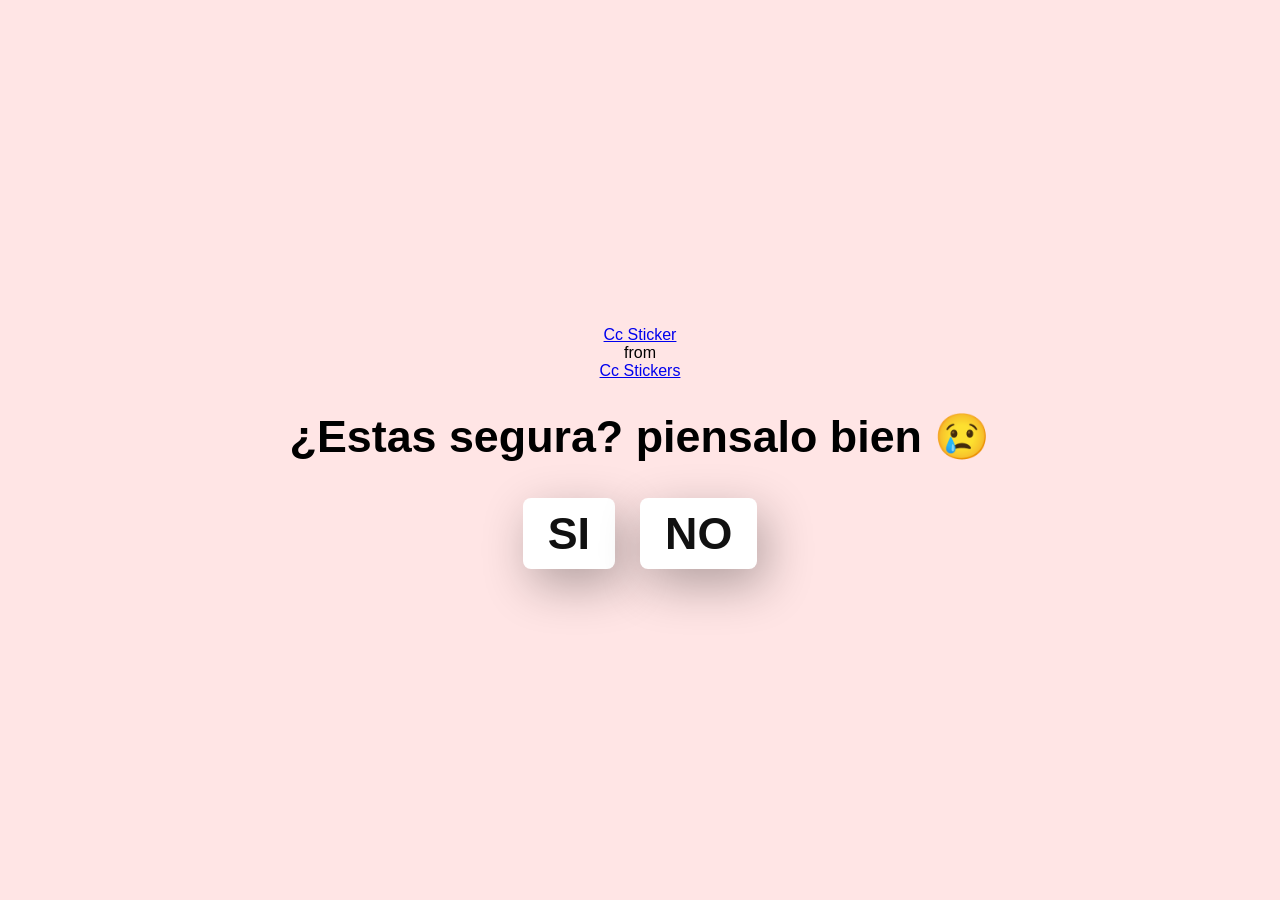
==== no1.html @ 9cdefe1a "Mi san valentin" ====
<!DOCTYPE html>
<html lang="en">
<head>
    <meta charset="UTF-8">
    <meta name="viewport" content="width=device-width, initial-scale=1.0">
    <link rel="stylesheet" href="style.css">
    <title>Piensalo</title>
</head>
<body>
    <div class="container">
            <div class="tenor-gif-embed" data-postid="12066726736448378906" data-share-method="host" data-aspect-ratio="1.25962" data-width="100%"><a href="https://tenor.com/view/cc-gif-12066726736448378906">Cc Sticker</a>from <a href="https://tenor.com/search/cc-stickers">Cc Stickers</a></div> <script type="text/javascript" async src="https://tenor.com/embed.js"></script>
        <h1>¿Estas segura? piensalo bien 😢<h1>
        <div class="btn">
        <a href="si.html">SI</a>
        <a href="no2.html">NO</a>
        </div>
    </div>
</body>
</html>
---- style.css ----
* {
    margin: 0;
    padding: 0;
    box-sizing: border-box;
    font-family: sans-serif;
}

body {
    position: relative;
    width: 100%;
    min-height: 100vh;
    display: flex;
    justify-content: center;
    align-items: center;
    background-color: #ffe5e5;
}

.container .tenor-gif-embed {
    display: flex;
    max-width: 200px;
}

.container .btn {
    display: flex;
    gap: 25px;
}

.btn a {
    text-decoration: none;
    color: #111;
    background: #fff;
    padding: 10px 25px;
    border-radius: 8px;
    box-shadow: 0.5rem 1rem 3rem hsl(0, 0%, 0%, 0.3);
}

.container {
    display: flex;
    flex-direction: column;
    align-items: center;
    justify-content: center;
    width: 100%;
}

.container .tenor-gif-embed {
    display: flex;
    flex-direction: column; 
    align-items: center;
    max-width: 300px; /* Subido a 300px para que el GIF no se vea tan chiquito */
}

/* Esto centra el GIF de Tenor que se genera automáticamente */
.tenor-gif-embed iframe {
    margin: 0 auto !important;
    display: block !important;
}

/* Esto le da el espacio que querías a la frase h1 */
.container .tenor-gif-embed h1 {
    margin-top: 25px;    /* Espacio entre el GIF y la frase */
    margin-bottom: 35px; /* Espacio entre la frase y los botones */
    font-size: 1.5rem;   
    line-height: 1.4;    
    text-align: center;
}

/* Espaciado exclusivo para la frase principal de index.html */
.container > h1 {
    margin-top: 30px;     /* Separa el texto del GIF de arriba */
    margin-bottom: 5px;  /* Separa el texto de los botones de abajo */
    font-size: 2.8rem;    /* Un tamaño un poquito más llamativo */
    text-align: center;
}
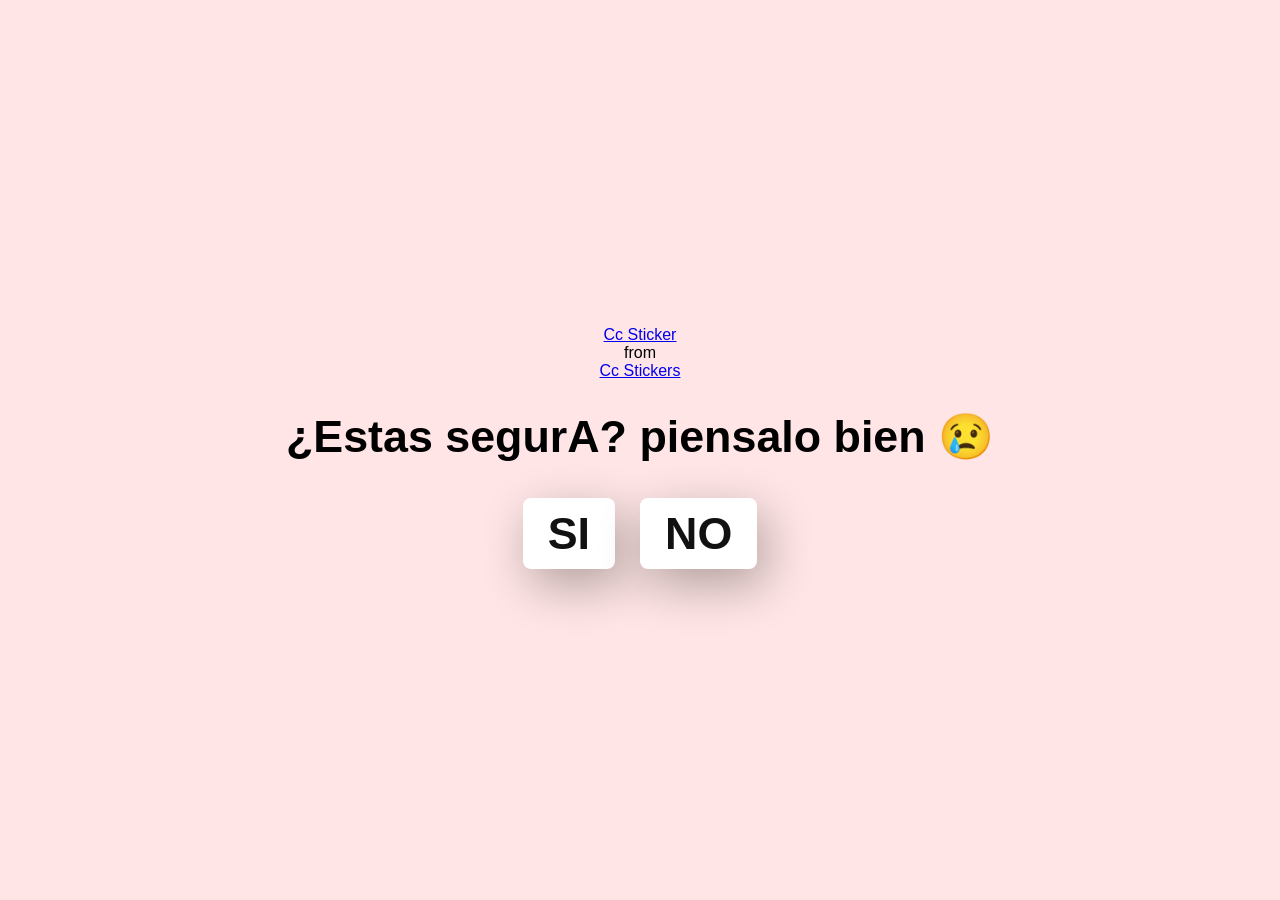
==== commit 9914b401: "Update no1.html" ====
--- a/no1.html
+++ b/no1.html
@@ -9,11 +9,11 @@
 <body>
     <div class="container">
             <div class="tenor-gif-embed" data-postid="12066726736448378906" data-share-method="host" data-aspect-ratio="1.25962" data-width="100%"><a href="https://tenor.com/view/cc-gif-12066726736448378906">Cc Sticker</a>from <a href="https://tenor.com/search/cc-stickers">Cc Stickers</a></div> <script type="text/javascript" async src="https://tenor.com/embed.js"></script>
-        <h1>¿Estas segura? piensalo bien 😢<h1>
+        <h1>¿Estas segurA? piensalo bien 😢<h1>
         <div class="btn">
         <a href="si.html">SI</a>
         <a href="no2.html">NO</a>
         </div>
     </div>
 </body>
-</html>+</html>
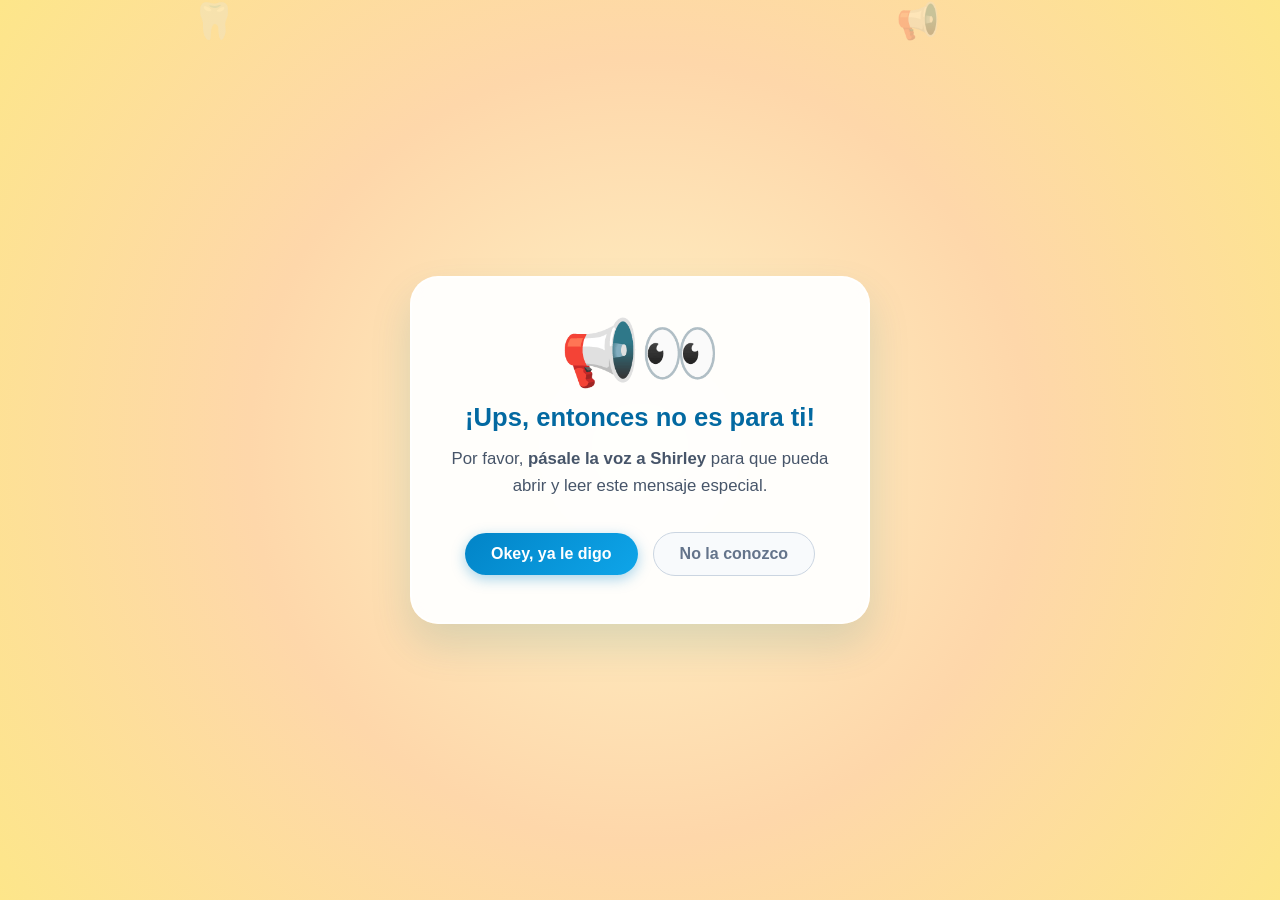
==== commit 487dce7a: "Update no1.html" ====
--- a/no1.html
+++ b/no1.html
@@ -1,19 +1,25 @@
 <!DOCTYPE html>
-<html lang="en">
+<html lang="es">
 <head>
-    <meta charset="UTF-8">
-    <meta name="viewport" content="width=device-width, initial-scale=1.0">
-    <link rel="stylesheet" href="style.css">
-    <title>Piensalo</title>
+  <meta charset="UTF-8">
+  <meta name="viewport" content="width=device-width, initial-scale=1.0">
+  <title>Pásale la voz a Shirley</title>
+  <link rel="stylesheet" href="estilo.css">
 </head>
-<body>
-    <div class="container">
-            <div class="tenor-gif-embed" data-postid="12066726736448378906" data-share-method="host" data-aspect-ratio="1.25962" data-width="100%"><a href="https://tenor.com/view/cc-gif-12066726736448378906">Cc Sticker</a>from <a href="https://tenor.com/search/cc-stickers">Cc Stickers</a></div> <script type="text/javascript" async src="https://tenor.com/embed.js"></script>
-        <h1>¿Estas segurA? piensalo bien 😢<h1>
-        <div class="btn">
-        <a href="si.html">SI</a>
-        <a href="no2.html">NO</a>
-        </div>
+<body class="bg-duda">
+  <div class="floating-bg">
+    <span class="icon-float" style="left: 15%; animation-duration: 10s;">🦷</span>
+    <span class="icon-float" style="left: 70%; animation-duration: 12s; animation-delay: 1s;">📢</span>
+  </div>
+
+  <div class="recipiente">
+    <div class="card-icon">📢👀</div>
+    <h1>¡Ups, entonces no es para ti!</h1>
+    <p>Por favor, <strong>pásale la voz a Shirley</strong> para que pueda abrir y leer este mensaje especial.</p>
+    <div class="boton-contenedor">
+      <a href="index.html" class="btn btn-si">Okey, ya le digo</a>
+      <a href="no-conoce.html" class="btn btn-no">No la conozco</a>
     </div>
+  </div>
 </body>
 </html>
--- a/estilo.css
+++ b/estilo.css
@@ -0,0 +1,176 @@
+* {
+  box-sizing: border-box;
+  margin: 0;
+  padding: 0;
+  font-family: 'Segoe UI', Tahoma, Geneva, Verdana, sans-serif;
+  -webkit-tap-highlight-color: transparent;
+}
+
+body {
+  min-height: 100vh;
+  display: flex;
+  justify-content: center;
+  align-items: center;
+  padding: 20px;
+  overflow-x: hidden;
+  position: relative;
+  background: radial-gradient(circle at top right, #e0f2fe, #bae6fd, #e0f7fa);
+}
+
+/* Modos de fondo específicos */
+body.bg-duda {
+  background: radial-gradient(circle at center, #fef3c7, #fed7aa, #fde68a);
+}
+
+body.bg-exito {
+  background: radial-gradient(circle at top, #dcfce7, #bbf7d0, #bae6fd);
+}
+
+body.bg-triste {
+  background: radial-gradient(circle at center, #f1f5f9, #cbd5e1, #94a3b8);
+}
+
+/* Fondo de iconos flotantes */
+.floating-bg {
+  position: fixed;
+  inset: 0;
+  pointer-events: none;
+  overflow: hidden;
+  z-index: 0;
+}
+
+.icon-float {
+  position: absolute;
+  font-size: 2.2rem;
+  opacity: 0.25;
+  animation: floatUp linear infinite;
+}
+
+@keyframes floatUp {
+  0% { transform: translateY(110vh) rotate(0deg); opacity: 0.1; }
+  50% { opacity: 0.35; }
+  100% { transform: translateY(-15vh) rotate(360deg); opacity: 0; }
+}
+
+/* Tarjeta contenedora */
+.recipiente {
+  background: rgba(255, 255, 255, 0.94);
+  backdrop-filter: blur(12px);
+  padding: 38px 28px;
+  border-radius: 28px;
+  box-shadow: 0 20px 40px rgba(14, 116, 144, 0.15);
+  text-align: center;
+  max-width: 460px;
+  width: 100%;
+  position: relative;
+  z-index: 10;
+  border: 2px solid rgba(255, 255, 255, 0.8);
+  animation: popIn 0.4s ease-out forwards;
+}
+
+@keyframes popIn {
+  from { opacity: 0; transform: scale(0.92) translateY(15px); }
+  to { opacity: 1; transform: scale(1) translateY(0); }
+}
+
+.card-icon {
+  font-size: 4rem;
+  margin-bottom: 12px;
+  display: inline-block;
+  animation: softBounce 2.5s infinite ease-in-out;
+}
+
+@keyframes softBounce {
+  0%, 100% { transform: translateY(0); }
+  50% { transform: translateY(-8px); }
+}
+
+h1 {
+  color: #0369a1;
+  font-size: 1.6rem;
+  font-weight: 700;
+  margin-bottom: 14px;
+}
+
+p {
+  color: #475569;
+  font-size: 1.05rem;
+  line-height: 1.6;
+  margin-bottom: 24px;
+}
+
+.badge {
+  display: inline-block;
+  background: #e0f2fe;
+  color: #0284c7;
+  padding: 6px 16px;
+  border-radius: 50px;
+  font-size: 0.9rem;
+  font-weight: 600;
+  margin-bottom: 16px;
+}
+
+/* Botones */
+.boton-contenedor {
+  display: flex;
+  justify-content: center;
+  align-items: center;
+  gap: 15px;
+  position: relative;
+  min-height: 60px;
+}
+
+.btn {
+  padding: 12px 26px;
+  font-size: 1rem;
+  font-weight: 600;
+  border-radius: 50px;
+  text-decoration: none;
+  display: inline-flex;
+  align-items: center;
+  justify-content: center;
+  transition: all 0.25s ease;
+  cursor: pointer;
+}
+
+.btn-si {
+  background: linear-gradient(135deg, #0284c7, #0ea5e9);
+  color: #ffffff;
+  box-shadow: 0 4px 14px rgba(2, 132, 199, 0.35);
+}
+
+.btn-si:hover {
+  transform: translateY(-2px);
+  box-shadow: 0 6px 20px rgba(2, 132, 199, 0.45);
+}
+
+.btn-no {
+  background: #f8fafc;
+  color: #64748b;
+  border: 1.5px solid #cbd5e1;
+}
+
+.btn-no:hover {
+  background: #e2e8f0;
+  color: #334155;
+}
+
+/* Lista motivacional */
+.highlights {
+  background: linear-gradient(135deg, #f0fdf4, #e0f2fe);
+  border-radius: 18px;
+  padding: 16px 20px;
+  margin-bottom: 22px;
+  text-align: left;
+  border: 1.5px solid #bae6fd;
+}
+
+.highlights li {
+  list-style: none;
+  margin: 10px 0;
+  font-size: 0.95rem;
+  color: #1e293b;
+  display: flex;
+  align-items: center;
+  gap: 10px;
+}
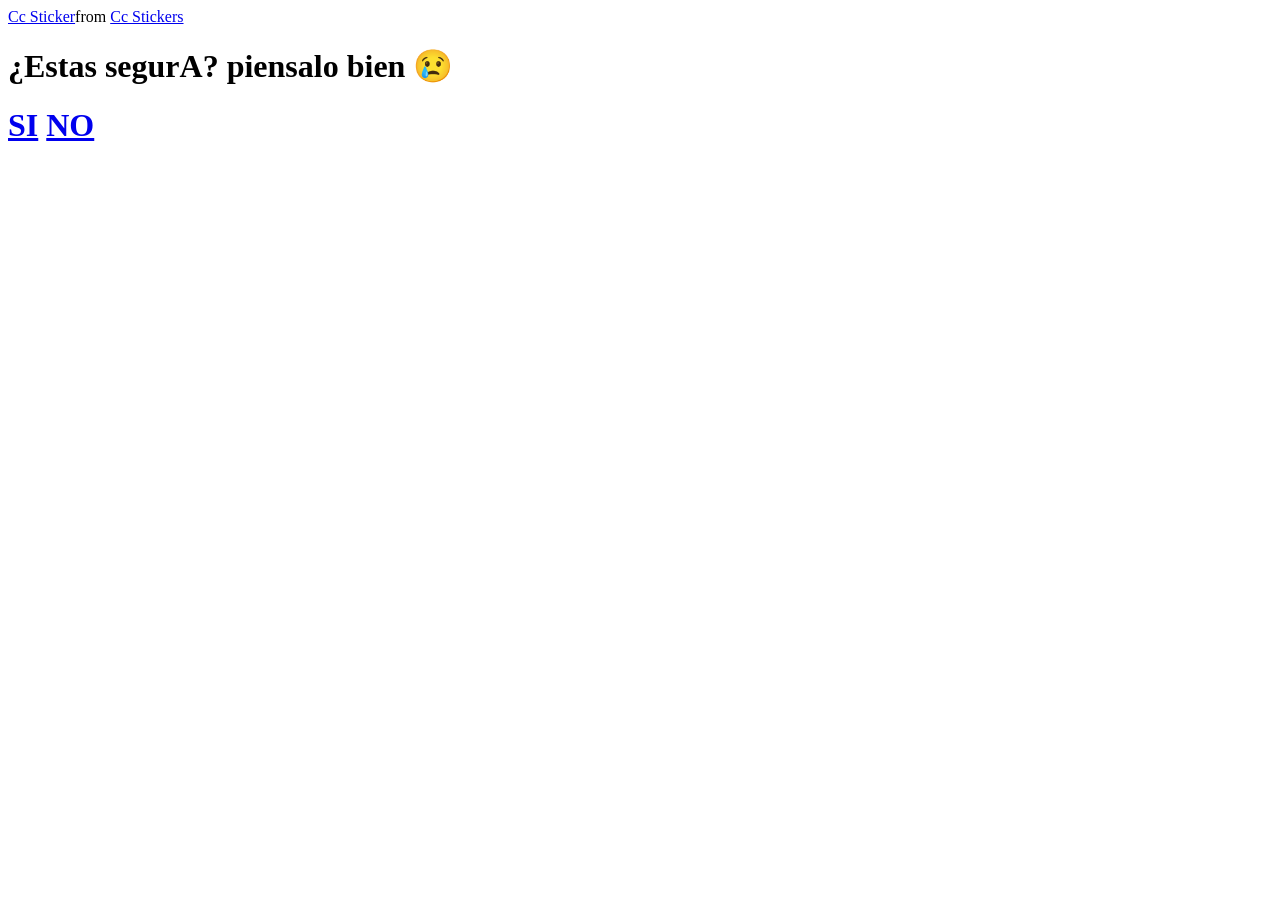
==== commit 8338c302: "Actualizar proyecto odontologia" ====
--- a/no1.html
+++ b/no1.html
@@ -1,24 +1,18 @@
 <!DOCTYPE html>
-<html lang="es">
+<html lang="en">
 <head>
   <meta charset="UTF-8">
   <meta name="viewport" content="width=device-width, initial-scale=1.0">
-  <title>Pásale la voz a Shirley</title>
-  <link rel="stylesheet" href="estilo.css">
+    <link rel="stylesheet" href="style.css">
+    <title>Piensalo</title>
 </head>
-<body class="bg-duda">
-  <div class="floating-bg">
-    <span class="icon-float" style="left: 15%; animation-duration: 10s;">🦷</span>
-    <span class="icon-float" style="left: 70%; animation-duration: 12s; animation-delay: 1s;">📢</span>
-  </div>
-
-  <div class="recipiente">
-    <div class="card-icon">📢👀</div>
-    <h1>¡Ups, entonces no es para ti!</h1>
-    <p>Por favor, <strong>pásale la voz a Shirley</strong> para que pueda abrir y leer este mensaje especial.</p>
-    <div class="boton-contenedor">
-      <a href="index.html" class="btn btn-si">Okey, ya le digo</a>
-      <a href="no-conoce.html" class="btn btn-no">No la conozco</a>
+<body>
+    <div class="container">
+            <div class="tenor-gif-embed" data-postid="12066726736448378906" data-share-method="host" data-aspect-ratio="1.25962" data-width="100%"><a href="https://tenor.com/view/cc-gif-12066726736448378906">Cc Sticker</a>from <a href="https://tenor.com/search/cc-stickers">Cc Stickers</a></div> <script type="text/javascript" async src="https://tenor.com/embed.js"></script>
+        <h1>¿Estas segurA? piensalo bien 😢<h1>
+        <div class="btn">
+        <a href="si.html">SI</a>
+        <a href="no2.html">NO</a>
     </div>
   </div>
 </body>
